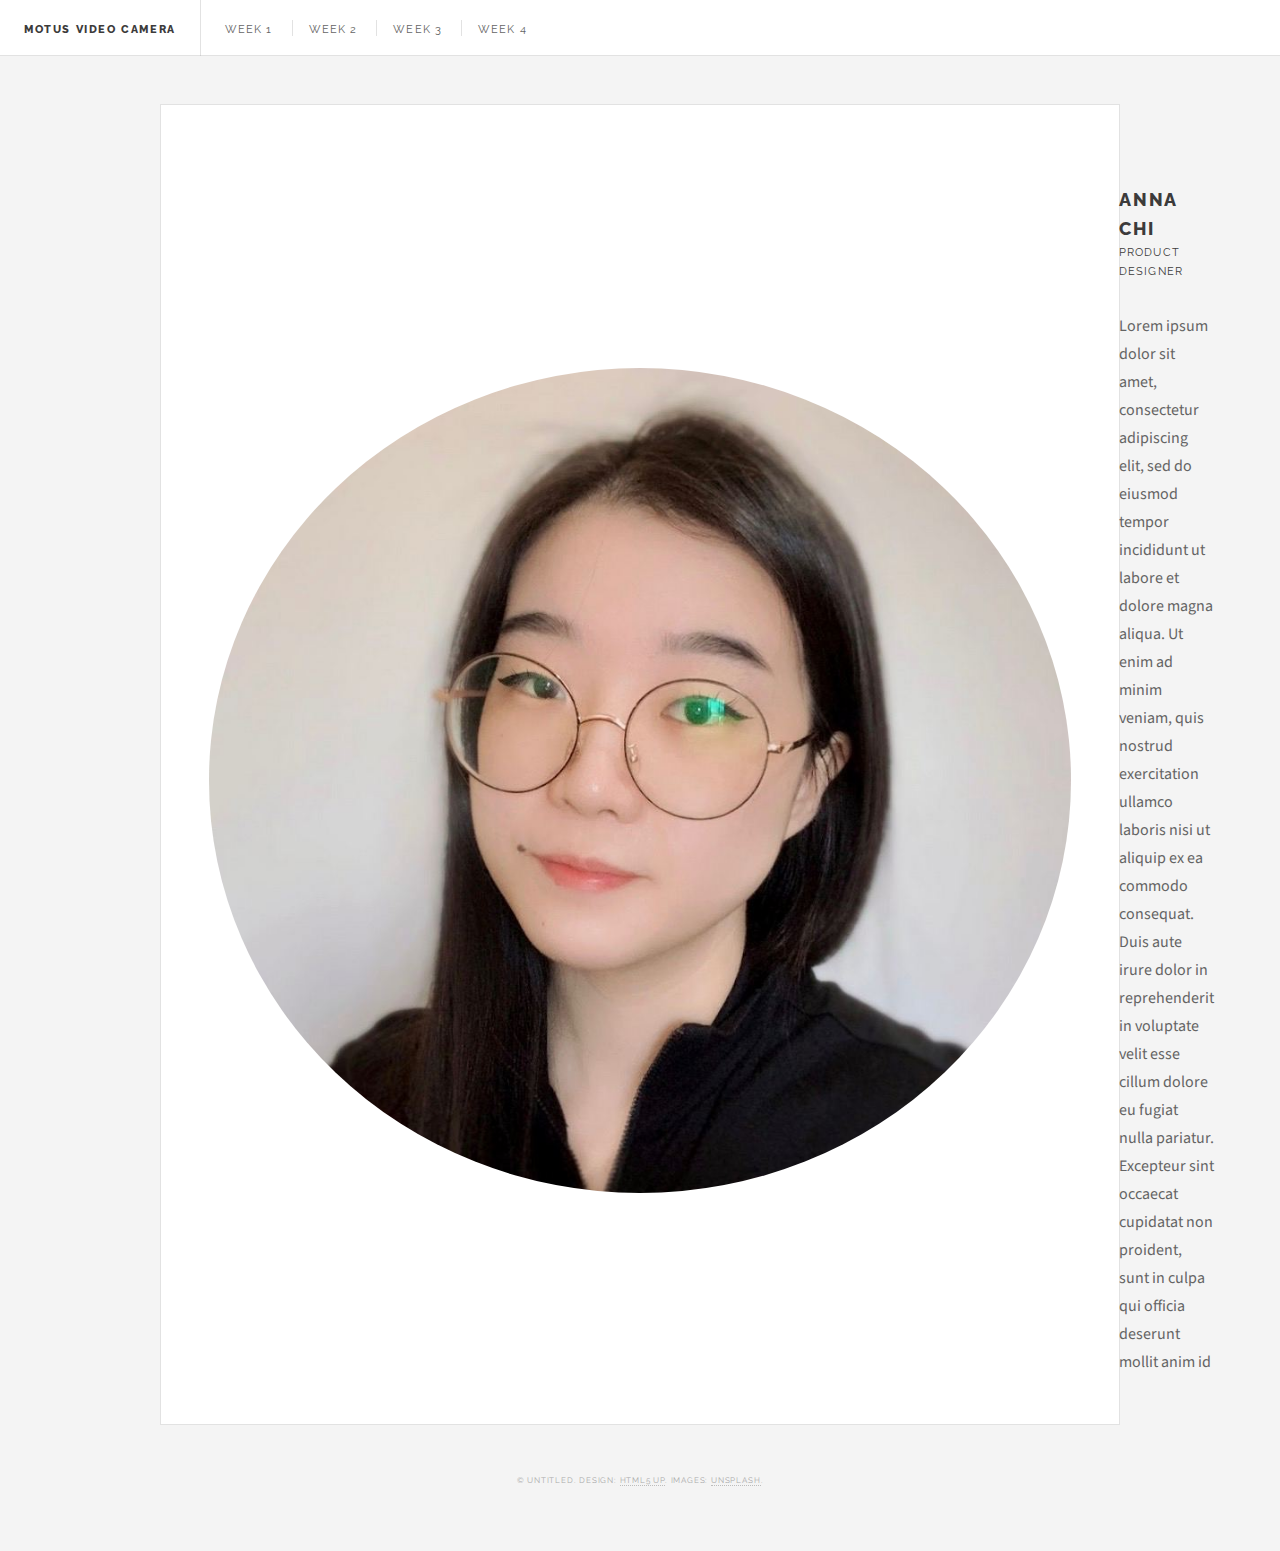
==== anna.html @ 66957556 "add names" ====
<!DOCTYPE HTML>
<!--
	Future Imperfect by HTML5 UP
	html5up.net | @ajlkn
	Free for personal and commercial use under the CCA 3.0 license (html5up.net/license)
-->
<html>

<head>
	<title>Motus - Anna Chi</title>
	<meta charset="utf-8" />
	<meta name="viewport" content="width=device-width, initial-scale=1, user-scalable=no" />
	<link rel="stylesheet" href="assets/css/main.css" />
</head>

<body class="single is-preload">

	<!-- Wrapper -->
	<div id="wrapper">

		<!-- Header -->
		<header id="header">
			<h1><a href="index.html">Motus Video Camera</a></h1>
			<nav class="links">
				<ul>
					<li><a href="week-1.html">Week 1</a></li>
					<li><a href="#">Week 2</a></li>
					<li><a href="#">Week 3</a></li>
					<li><a href="#">Week 4</a></li>
				</ul>
			</nav>
		
		</header>

		<!-- Menu -->
		<section id="menu">

			<!-- Search -->
			<section>
				<form class="search" method="get" action="#">
					<input type="text" name="query" placeholder="Search" />
				</form>
			</section>

			<!-- Links -->
			<section>
				<ul class="links">
					<li>
						<a href="#">
							<h3>Lorem ipsum</h3>
							<p>Feugiat tempus veroeros dolor</p>
						</a>
					</li>
					<li>
						<a href="#">
							<h3>Dolor sit amet</h3>
							<p>Sed vitae justo condimentum</p>
						</a>
					</li>
					<li>
						<a href="#">
							<h3>Feugiat veroeros</h3>
							<p>Phasellus sed ultricies mi congue</p>
						</a>
					</li>
					<li>
						<a href="#">
							<h3>Etiam sed consequat</h3>
							<p>Porta lectus amet ultricies</p>
						</a>
					</li>
				</ul>
			</section>

			<!-- Actions -->
			<section>
				<ul class="actions stacked">
					<li><a href="#" class="button large fit">Log In</a></li>
				</ul>
			</section>

		</section>

		<!-- Main -->
		<div id="main">

			<!-- Post -->
			<article class="member-profile">
				<img src="images/Team/Anna.jpeg">

				<div class="member-desc">
					<p class="member-header">
						<h2 class="member-name">Anna Chi</h2>
						<p class="role">Product Designer</p>
					</p>
					<p class="member-body">
						Lorem ipsum dolor sit amet, consectetur adipiscing elit, sed do eiusmod tempor incididunt ut
						labore et dolore magna aliqua. Ut enim ad minim veniam, quis nostrud exercitation ullamco
						laboris nisi ut aliquip ex ea commodo consequat. Duis aute irure dolor in reprehenderit in
						voluptate velit esse cillum dolore eu fugiat nulla pariatur. Excepteur sint occaecat cupidatat
						non proident, sunt in culpa qui officia deserunt mollit anim id
					</p>

				</div>

			</article>

		</div>

		<!-- Footer -->
		<section id="footer" class="footer-profile">
		
			<p class="copyright">&copy; Untitled. Design: <a href="http://html5up.net">HTML5 UP</a>. Images: <a
					href="http://unsplash.com">Unsplash</a>.</p>
		</section>

	</div>

	<!-- Scripts -->
	<script src="assets/js/jquery.min.js"></script>
	<script src="assets/js/browser.min.js"></script>
	<script src="assets/js/breakpoints.min.js"></script>
	<script src="assets/js/util.js"></script>
	<script src="assets/js/main.js"></script>

</body>

</html>
---- assets/css/main.css ----
@import url(fontawesome-all.min.css);
@import url("https://fonts.googleapis.com/css?family=Source+Sans+Pro:400,700|Raleway:400,800,900");

/*
	Future Imperfect by HTML5 UP
	html5up.net | @ajlkn
	Free for personal and commercial use under the CCA 3.0 license (html5up.net/license)
*/

html, body, div, span, applet, object,
iframe, h1, h2, h3, h4, h5, h6, p, blockquote,
pre, a, abbr, acronym, address, big, cite,
code, del, dfn, em, img, ins, kbd, q, s, samp,
small, strike, strong, sub, sup, tt, var, b,
u, i, center, dl, dt, dd, ol, ul, li, fieldset,
form, label, legend, table, caption, tbody,
tfoot, thead, tr, th, td, article, aside,
canvas, details, embed, figure, figcaption,
footer, header, hgroup, menu, nav, output, ruby,
section, summary, time, mark, audio, video {
	margin: 0;
	padding: 0;
	border: 0;
	font-size: 100%;
	font: inherit;
	vertical-align: baseline;}

article, aside, details, figcaption, figure,
footer, header, hgroup, menu, nav, section {
	display: block;}

body {
	line-height: 1;
}

ol, ul {
	list-style: none;
}

blockquote, q {
	quotes: none;
}

	blockquote:before, blockquote:after, q:before, q:after {
		content: '';
		content: none;
	}

table {
	border-collapse: collapse;
	border-spacing: 0;
}

body {
	-webkit-text-size-adjust: none;
}

mark {
	background-color: transparent;
	color: inherit;
}

input::-moz-focus-inner {
	border: 0;
	padding: 0;
}

input, select, textarea {
	-moz-appearance: none;
	-webkit-appearance: none;
	-ms-appearance: none;
	appearance: none;
}

/* Basic */

	@-ms-viewport {
		width: device-width;
	}

	body {
		-ms-overflow-style: scrollbar;
	}

	@media screen and (max-width: 480px) {

		html, body {
			min-width: 320px;
		}

	}

	html {
		box-sizing: border-box;
	}

	*, *:before, *:after {
		box-sizing: inherit;
	}

	body {
		background: #f4f4f4;
	}

		body.is-preload *, body.is-preload *:before, body.is-preload *:after {
			-moz-animation: none !important;
			-webkit-animation: none !important;
			-ms-animation: none !important;
			animation: none !important;
			-moz-transition: none !important;
			-webkit-transition: none !important;
			-ms-transition: none !important;
			transition: none !important;
		}

/* Type */

	body, input, select, textarea {
		color: #646464;
		font-family: "Source Sans Pro", Helvetica, sans-serif;
		font-size: 14pt;
		font-weight: 400;
		line-height: 1.75;
	}

		@media screen and (max-width: 1680px) {

			body, input, select, textarea {
				font-size: 12pt;
			}

		}

		@media screen and (max-width: 1280px) {

			body, input, select, textarea {
				font-size: 12pt;
			}

		}

		@media screen and (max-width: 980px) {

			body, input, select, textarea {
				font-size: 12pt;
			}

		}

		@media screen and (max-width: 736px) {

			body, input, select, textarea {
				font-size: 12pt;
			}

		}

		@media screen and (max-width: 480px) {

			body, input, select, textarea {
				font-size: 12pt;
			}

		}

	a {
		-moz-transition: color 0.2s ease, border-bottom-color 0.2s ease;
		-webkit-transition: color 0.2s ease, border-bottom-color 0.2s ease;
		-ms-transition: color 0.2s ease, border-bottom-color 0.2s ease;
		transition: color 0.2s ease, border-bottom-color 0.2s ease;
		border-bottom: dotted 1px rgba(160, 160, 160, 0.65);
		color: inherit;
		text-decoration: none;
	}

		a:before {
			-moz-transition: color 0.2s ease;
			-webkit-transition: color 0.2s ease;
			-ms-transition: color 0.2s ease;
			transition: color 0.2s ease;
		}

		a:hover {
			border-bottom-color: transparent;
			color: #2ebaae !important;
		}

			a:hover:before {
				color: #2ebaae !important;
			}

	strong, b {
		color: #3c3b3b;
		font-weight: 700;
	}

	em, i {
		font-style: italic;
	}

	p {
		margin: 0 0 2em 0;
	}

	h1, h2, h3, h4, h5, h6 {
		color: #3c3b3b;
		font-family: "Raleway", Helvetica, sans-serif;
		font-weight: 800;
		letter-spacing: 0.1em;
		line-height: 1.65;
		margin: 0 0 1em 0;
		text-transform: uppercase;
	}

		h1 a, h2 a, h3 a, h4 a, h5 a, h6 a {
			color: inherit;
			border-bottom: 0;
		}

	h2 {
		font-size: 1.1em;
	}

	h3 {
		font-size: 0.9em;
	}

	h4 {
		font-size: 0.7em;
	}

	h5 {
		font-size: 0.7em;
	}

	h6 {
		font-size: 0.7em;
	}

	sub {
		font-size: 0.8em;
		position: relative;
		top: 0.5em;
	}

	sup {
		font-size: 0.8em;
		position: relative;
		top: -0.5em;
	}

	blockquote {
		border-left: solid 4px rgba(160, 160, 160, 0.3);
		font-style: italic;
		margin: 0 0 2em 0;
		padding: 0.5em 0 0.5em 2em;
	}

	code {
		background: rgba(160, 160, 160, 0.075);
		border: solid 1px rgba(160, 160, 160, 0.3);
		font-family: "Courier New", monospace;
		font-size: 0.9em;
		margin: 0 0.25em;
		padding: 0.25em 0.65em;
	}

	pre {
		-webkit-overflow-scrolling: touch;
		font-family: "Courier New", monospace;
		font-size: 0.9em;
		margin: 0 0 2em 0;
	}

		pre code {
			display: block;
			line-height: 1.75em;
			padding: 1em 1.5em;
			overflow-x: auto;
		}

	hr {
		border: 0;
		border-bottom: solid 1px rgba(160, 160, 160, 0.3);
		margin: 2em 0;
	}

		hr.major {
			margin: 3em 0;
		}

	.align-left {
		text-align: left;
	}

	.align-center {
		text-align: center;
	}

	.align-right {
		text-align: right;
	}

/* Row */

	.row {
		display: flex;
		flex-wrap: wrap;
		box-sizing: border-box;
		align-items: stretch;
	}

		.row > * {
			box-sizing: border-box;
		}

		.row.gtr-uniform > * > :last-child {
			margin-bottom: 0;
		}

		.row.aln-left {
			justify-content: flex-start;
		}

		.row.aln-center {
			justify-content: center;
		}

		.row.aln-right {
			justify-content: flex-end;
		}

		.row.aln-top {
			align-items: flex-start;
		}

		.row.aln-middle {
			align-items: center;
		}

		.row.aln-bottom {
			align-items: flex-end;
		}

		.row > .imp {
			order: -1;
		}

		.row > .col-1 {
			width: 8.33333%;
		}

		.row > .off-1 {
			margin-left: 8.33333%;
		}

		.row > .col-2 {
			width: 16.66667%;
		}

		.row > .off-2 {
			margin-left: 16.66667%;
		}

		.row > .col-3 {
			width: 25%;
		}

		.row > .off-3 {
			margin-left: 25%;
		}

		.row > .col-4 {
			width: 33.33333%;
		}

		.row > .off-4 {
			margin-left: 33.33333%;
		}

		.row > .col-5 {
			width: 41.66667%;
		}

		.row > .off-5 {
			margin-left: 41.66667%;
		}

		.row > .col-6 {
			width: 50%;
		}

		.row > .off-6 {
			margin-left: 50%;
		}

		.row > .col-7 {
			width: 58.33333%;
		}

		.row > .off-7 {
			margin-left: 58.33333%;
		}

		.row > .col-8 {
			width: 66.66667%;
		}

		.row > .off-8 {
			margin-left: 66.66667%;
		}

		.row > .col-9 {
			width: 75%;
		}

		.row > .off-9 {
			margin-left: 75%;
		}

		.row > .col-10 {
			width: 83.33333%;
		}

		.row > .off-10 {
			margin-left: 83.33333%;
		}

		.row > .col-11 {
			width: 91.66667%;
		}

		.row > .off-11 {
			margin-left: 91.66667%;
		}

		.row > .col-12 {
			width: 100%;
		}

		.row > .off-12 {
			margin-left: 100%;
		}

		.row.gtr-0 {
			margin-top: 0;
			margin-left: 0em;
		}

			.row.gtr-0 > * {
				padding: 0 0 0 0em;
			}

			.row.gtr-0.gtr-uniform {
				margin-top: 0em;
			}

				.row.gtr-0.gtr-uniform > * {
					padding-top: 0em;
				}

		.row.gtr-25 {
			margin-top: 0;
			margin-left: -0.25em;
		}

			.row.gtr-25 > * {
				padding: 0 0 0 0.25em;
			}

			.row.gtr-25.gtr-uniform {
				margin-top: -0.25em;
			}

				.row.gtr-25.gtr-uniform > * {
					padding-top: 0.25em;
				}

		.row.gtr-50 {
			margin-top: 0;
			margin-left: -0.5em;
		}

			.row.gtr-50 > * {
				padding: 0 0 0 0.5em;
			}

			.row.gtr-50.gtr-uniform {
				margin-top: -0.5em;
			}

				.row.gtr-50.gtr-uniform > * {
					padding-top: 0.5em;
				}

		.row {
			margin-top: 0;
			margin-left: -1em;
		}

			.row > * {
				padding: 0 0 0 1em;
			}

			.row.gtr-uniform {
				margin-top: -1em;
			}

				.row.gtr-uniform > * {
					padding-top: 1em;
				}

		.row.gtr-150 {
			margin-top: 0;
			margin-left: -1.5em;
		}

			.row.gtr-150 > * {
				padding: 0 0 0 1.5em;
			}

			.row.gtr-150.gtr-uniform {
				margin-top: -1.5em;
			}

				.row.gtr-150.gtr-uniform > * {
					padding-top: 1.5em;
				}

		.row.gtr-200 {
			margin-top: 0;
			margin-left: -2em;
		}

			.row.gtr-200 > * {
				padding: 0 0 0 2em;
			}

			.row.gtr-200.gtr-uniform {
				margin-top: -2em;
			}

				.row.gtr-200.gtr-uniform > * {
					padding-top: 2em;
				}

		@media screen and (max-width: 1680px) {

			.row {
				display: flex;
				flex-wrap: wrap;
				box-sizing: border-box;
				align-items: stretch;
			}

				.row > * {
					box-sizing: border-box;
				}

				.row.gtr-uniform > * > :last-child {
					margin-bottom: 0;
				}

				.row.aln-left {
					justify-content: flex-start;
				}

				.row.aln-center {
					justify-content: center;
				}

				.row.aln-right {
					justify-content: flex-end;
				}

				.row.aln-top {
					align-items: flex-start;
				}

				.row.aln-middle {
					align-items: center;
				}

				.row.aln-bottom {
					align-items: flex-end;
				}

				.row > .imp-xlarge {
					order: -1;
				}

				.row > .col-1-xlarge {
					width: 8.33333%;
				}

				.row > .off-1-xlarge {
					margin-left: 8.33333%;
				}

				.row > .col-2-xlarge {
					width: 16.66667%;
				}

				.row > .off-2-xlarge {
					margin-left: 16.66667%;
				}

				.row > .col-3-xlarge {
					width: 25%;
				}

				.row > .off-3-xlarge {
					margin-left: 25%;
				}

				.row > .col-4-xlarge {
					width: 33.33333%;
				}

				.row > .off-4-xlarge {
					margin-left: 33.33333%;
				}

				.row > .col-5-xlarge {
					width: 41.66667%;
				}

				.row > .off-5-xlarge {
					margin-left: 41.66667%;
				}

				.row > .col-6-xlarge {
					width: 50%;
				}

				.row > .off-6-xlarge {
					margin-left: 50%;
				}

				.row > .col-7-xlarge {
					width: 58.33333%;
				}

				.row > .off-7-xlarge {
					margin-left: 58.33333%;
				}

				.row > .col-8-xlarge {
					width: 66.66667%;
				}

				.row > .off-8-xlarge {
					margin-left: 66.66667%;
				}

				.row > .col-9-xlarge {
					width: 75%;
				}

				.row > .off-9-xlarge {
					margin-left: 75%;
				}

				.row > .col-10-xlarge {
					width: 83.33333%;
				}

				.row > .off-10-xlarge {
					margin-left: 83.33333%;
				}

				.row > .col-11-xlarge {
					width: 91.66667%;
				}

				.row > .off-11-xlarge {
					margin-left: 91.66667%;
				}

				.row > .col-12-xlarge {
					width: 100%;
				}

				.row > .off-12-xlarge {
					margin-left: 100%;
				}

				.row.gtr-0 {
					margin-top: 0;
					margin-left: 0em;
				}

					.row.gtr-0 > * {
						padding: 0 0 0 0em;
					}

					.row.gtr-0.gtr-uniform {
						margin-top: 0em;
					}

						.row.gtr-0.gtr-uniform > * {
							padding-top: 0em;
						}

				.row.gtr-25 {
					margin-top: 0;
					margin-left: -0.25em;
				}

					.row.gtr-25 > * {
						padding: 0 0 0 0.25em;
					}

					.row.gtr-25.gtr-uniform {
						margin-top: -0.25em;
					}

						.row.gtr-25.gtr-uniform > * {
							padding-top: 0.25em;
						}

				.row.gtr-50 {
					margin-top: 0;
					margin-left: -0.5em;
				}

					.row.gtr-50 > * {
						padding: 0 0 0 0.5em;
					}

					.row.gtr-50.gtr-uniform {
						margin-top: -0.5em;
					}

						.row.gtr-50.gtr-uniform > * {
							padding-top: 0.5em;
						}

				.row {
					margin-top: 0;
					margin-left: -1em;
				}

					.row > * {
						padding: 0 0 0 1em;
					}

					.row.gtr-uniform {
						margin-top: -1em;
					}

						.row.gtr-uniform > * {
							padding-top: 1em;
						}

				.row.gtr-150 {
					margin-top: 0;
					margin-left: -1.5em;
				}

					.row.gtr-150 > * {
						padding: 0 0 0 1.5em;
					}

					.row.gtr-150.gtr-uniform {
						margin-top: -1.5em;
					}

						.row.gtr-150.gtr-uniform > * {
							padding-top: 1.5em;
						}

				.row.gtr-200 {
					margin-top: 0;
					margin-left: -2em;
				}

					.row.gtr-200 > * {
						padding: 0 0 0 2em;
					}

					.row.gtr-200.gtr-uniform {
						margin-top: -2em;
					}

						.row.gtr-200.gtr-uniform > * {
							padding-top: 2em;
						}

		}

		@media screen and (max-width: 1280px) {

			.row {
				display: flex;
				flex-wrap: wrap;
				box-sizing: border-box;
				align-items: stretch;
			}

				.row > * {
					box-sizing: border-box;
				}

				.row.gtr-uniform > * > :last-child {
					margin-bottom: 0;
				}

				.row.aln-left {
					justify-content: flex-start;
				}

				.row.aln-center {
					justify-content: center;
				}

				.row.aln-right {
					justify-content: flex-end;
				}

				.row.aln-top {
					align-items: flex-start;
				}

				.row.aln-middle {
					align-items: center;
				}

				.row.aln-bottom {
					align-items: flex-end;
				}

				.row > .imp-large {
					order: -1;
				}

				.row > .col-1-large {
					width: 8.33333%;
				}

				.row > .off-1-large {
					margin-left: 8.33333%;
				}

				.row > .col-2-large {
					width: 16.66667%;
				}

				.row > .off-2-large {
					margin-left: 16.66667%;
				}

				.row > .col-3-large {
					width: 25%;
				}

				.row > .off-3-large {
					margin-left: 25%;
				}

				.row > .col-4-large {
					width: 33.33333%;
				}

				.row > .off-4-large {
					margin-left: 33.33333%;
				}

				.row > .col-5-large {
					width: 41.66667%;
				}

				.row > .off-5-large {
					margin-left: 41.66667%;
				}

				.row > .col-6-large {
					width: 50%;
				}

				.row > .off-6-large {
					margin-left: 50%;
				}

				.row > .col-7-large {
					width: 58.33333%;
				}

				.row > .off-7-large {
					margin-left: 58.33333%;
				}

				.row > .col-8-large {
					width: 66.66667%;
				}

				.row > .off-8-large {
					margin-left: 66.66667%;
				}

				.row > .col-9-large {
					width: 75%;
				}

				.row > .off-9-large {
					margin-left: 75%;
				}

				.row > .col-10-large {
					width: 83.33333%;
				}

				.row > .off-10-large {
					margin-left: 83.33333%;
				}

				.row > .col-11-large {
					width: 91.66667%;
				}

				.row > .off-11-large {
					margin-left: 91.66667%;
				}

				.row > .col-12-large {
					width: 100%;
				}

				.row > .off-12-large {
					margin-left: 100%;
				}

				.row.gtr-0 {
					margin-top: 0;
					margin-left: 0em;
				}

					.row.gtr-0 > * {
						padding: 0 0 0 0em;
					}

					.row.gtr-0.gtr-uniform {
						margin-top: 0em;
					}

						.row.gtr-0.gtr-uniform > * {
							padding-top: 0em;
						}

				.row.gtr-25 {
					margin-top: 0;
					margin-left: -0.25em;
				}

					.row.gtr-25 > * {
						padding: 0 0 0 0.25em;
					}

					.row.gtr-25.gtr-uniform {
						margin-top: -0.25em;
					}

						.row.gtr-25.gtr-uniform > * {
							padding-top: 0.25em;
						}

				.row.gtr-50 {
					margin-top: 0;
					margin-left: -0.5em;
				}

					.row.gtr-50 > * {
						padding: 0 0 0 0.5em;
					}

					.row.gtr-50.gtr-uniform {
						margin-top: -0.5em;
					}

						.row.gtr-50.gtr-uniform > * {
							padding-top: 0.5em;
						}

				.row {
					margin-top: 0;
					margin-left: -1em;
				}

					.row > * {
						padding: 0 0 0 1em;
					}

					.row.gtr-uniform {
						margin-top: -1em;
					}

						.row.gtr-uniform > * {
							padding-top: 1em;
						}

				.row.gtr-150 {
					margin-top: 0;
					margin-left: -1.5em;
				}

					.row.gtr-150 > * {
						padding: 0 0 0 1.5em;
					}

					.row.gtr-150.gtr-uniform {
						margin-top: -1.5em;
					}

						.row.gtr-150.gtr-uniform > * {
							padding-top: 1.5em;
						}

				.row.gtr-200 {
					margin-top: 0;
					margin-left: -2em;
				}

					.row.gtr-200 > * {
						padding: 0 0 0 2em;
					}

					.row.gtr-200.gtr-uniform {
						margin-top: -2em;
					}

						.row.gtr-200.gtr-uniform > * {
							padding-top: 2em;
						}

		}

		@media screen and (max-width: 980px) {

			.row {
				display: flex;
				flex-wrap: wrap;
				box-sizing: border-box;
				align-items: stretch;
			}

				.row > * {
					box-sizing: border-box;
				}

				.row.gtr-uniform > * > :last-child {
					margin-bottom: 0;
				}

				.row.aln-left {
					justify-content: flex-start;
				}

				.row.aln-center {
					justify-content: center;
				}

				.row.aln-right {
					justify-content: flex-end;
				}

				.row.aln-top {
					align-items: flex-start;
				}

				.row.aln-middle {
					align-items: center;
				}

				.row.aln-bottom {
					align-items: flex-end;
				}

				.row > .imp-medium {
					order: -1;
				}

				.row > .col-1-medium {
					width: 8.33333%;
				}

				.row > .off-1-medium {
					margin-left: 8.33333%;
				}

				.row > .col-2-medium {
					width: 16.66667%;
				}

				.row > .off-2-medium {
					margin-left: 16.66667%;
				}

				.row > .col-3-medium {
					width: 25%;
				}

				.row > .off-3-medium {
					margin-left: 25%;
				}

				.row > .col-4-medium {
					width: 33.33333%;
				}

				.row > .off-4-medium {
					margin-left: 33.33333%;
				}

				.row > .col-5-medium {
					width: 41.66667%;
				}

				.row > .off-5-medium {
					margin-left: 41.66667%;
				}

				.row > .col-6-medium {
					width: 50%;
				}

				.row > .off-6-medium {
					margin-left: 50%;
				}

				.row > .col-7-medium {
					width: 58.33333%;
				}

				.row > .off-7-medium {
					margin-left: 58.33333%;
				}

				.row > .col-8-medium {
					width: 66.66667%;
				}

				.row > .off-8-medium {
					margin-left: 66.66667%;
				}

				.row > .col-9-medium {
					width: 75%;
				}

				.row > .off-9-medium {
					margin-left: 75%;
				}

				.row > .col-10-medium {
					width: 83.33333%;
				}

				.row > .off-10-medium {
					margin-left: 83.33333%;
				}

				.row > .col-11-medium {
					width: 91.66667%;
				}

				.row > .off-11-medium {
					margin-left: 91.66667%;
				}

				.row > .col-12-medium {
					width: 100%;
				}

				.row > .off-12-medium {
					margin-left: 100%;
				}

				.row.gtr-0 {
					margin-top: 0;
					margin-left: 0em;
				}

					.row.gtr-0 > * {
						padding: 0 0 0 0em;
					}

					.row.gtr-0.gtr-uniform {
						margin-top: 0em;
					}

						.row.gtr-0.gtr-uniform > * {
							padding-top: 0em;
						}

				.row.gtr-25 {
					margin-top: 0;
					margin-left: -0.25em;
				}

					.row.gtr-25 > * {
						padding: 0 0 0 0.25em;
					}

					.row.gtr-25.gtr-uniform {
						margin-top: -0.25em;
					}

						.row.gtr-25.gtr-uniform > * {
							padding-top: 0.25em;
						}

				.row.gtr-50 {
					margin-top: 0;
					margin-left: -0.5em;
				}

					.row.gtr-50 > * {
						padding: 0 0 0 0.5em;
					}

					.row.gtr-50.gtr-uniform {
						margin-top: -0.5em;
					}

						.row.gtr-50.gtr-uniform > * {
							padding-top: 0.5em;
						}

				.row {
					margin-top: 0;
					margin-left: -1em;
				}

					.row > * {
						padding: 0 0 0 1em;
					}

					.row.gtr-uniform {
						margin-top: -1em;
					}

						.row.gtr-uniform > * {
							padding-top: 1em;
						}

				.row.gtr-150 {
					margin-top: 0;
					margin-left: -1.5em;
				}

					.row.gtr-150 > * {
						padding: 0 0 0 1.5em;
					}

					.row.gtr-150.gtr-uniform {
						margin-top: -1.5em;
					}

						.row.gtr-150.gtr-uniform > * {
							padding-top: 1.5em;
						}

				.row.gtr-200 {
					margin-top: 0;
					margin-left: -2em;
				}

					.row.gtr-200 > * {
						padding: 0 0 0 2em;
					}

					.row.gtr-200.gtr-uniform {
						margin-top: -2em;
					}

						.row.gtr-200.gtr-uniform > * {
							padding-top: 2em;
						}

		}

		@media screen and (max-width: 736px) {

			.row {
				display: flex;
				flex-wrap: wrap;
				box-sizing: border-box;
				align-items: stretch;
			}

				.row > * {
					box-sizing: border-box;
				}

				.row.gtr-uniform > * > :last-child {
					margin-bottom: 0;
				}

				.row.aln-left {
					justify-content: flex-start;
				}

				.row.aln-center {
					justify-content: center;
				}

				.row.aln-right {
					justify-content: flex-end;
				}

				.row.aln-top {
					align-items: flex-start;
				}

				.row.aln-middle {
					align-items: center;
				}

				.row.aln-bottom {
					align-items: flex-end;
				}

				.row > .imp-small {
					order: -1;
				}

				.row > .col-1-small {
					width: 8.33333%;
				}

				.row > .off-1-small {
					margin-left: 8.33333%;
				}

				.row > .col-2-small {
					width: 16.66667%;
				}

				.row > .off-2-small {
					margin-left: 16.66667%;
				}

				.row > .col-3-small {
					width: 25%;
				}

				.row > .off-3-small {
					margin-left: 25%;
				}

				.row > .col-4-small {
					width: 33.33333%;
				}

				.row > .off-4-small {
					margin-left: 33.33333%;
				}

				.row > .col-5-small {
					width: 41.66667%;
				}

				.row > .off-5-small {
					margin-left: 41.66667%;
				}

				.row > .col-6-small {
					width: 50%;
				}

				.row > .off-6-small {
					margin-left: 50%;
				}

				.row > .col-7-small {
					width: 58.33333%;
				}

				.row > .off-7-small {
					margin-left: 58.33333%;
				}

				.row > .col-8-small {
					width: 66.66667%;
				}

				.row > .off-8-small {
					margin-left: 66.66667%;
				}

				.row > .col-9-small {
					width: 75%;
				}

				.row > .off-9-small {
					margin-left: 75%;
				}

				.row > .col-10-small {
					width: 83.33333%;
				}

				.row > .off-10-small {
					margin-left: 83.33333%;
				}

				.row > .col-11-small {
					width: 91.66667%;
				}

				.row > .off-11-small {
					margin-left: 91.66667%;
				}

				.row > .col-12-small {
					width: 100%;
				}

				.row > .off-12-small {
					margin-left: 100%;
				}

				.row.gtr-0 {
					margin-top: 0;
					margin-left: 0em;
				}

					.row.gtr-0 > * {
						padding: 0 0 0 0em;
					}

					.row.gtr-0.gtr-uniform {
						margin-top: 0em;
					}

						.row.gtr-0.gtr-uniform > * {
							padding-top: 0em;
						}

				.row.gtr-25 {
					margin-top: 0;
					margin-left: -0.25em;
				}

					.row.gtr-25 > * {
						padding: 0 0 0 0.25em;
					}

					.row.gtr-25.gtr-uniform {
						margin-top: -0.25em;
					}

						.row.gtr-25.gtr-uniform > * {
							padding-top: 0.25em;
						}

				.row.gtr-50 {
					margin-top: 0;
					margin-left: -0.5em;
				}

					.row.gtr-50 > * {
						padding: 0 0 0 0.5em;
					}

					.row.gtr-50.gtr-uniform {
						margin-top: -0.5em;
					}

						.row.gtr-50.gtr-uniform > * {
							padding-top: 0.5em;
						}

				.row {
					margin-top: 0;
					margin-left: -1em;
				}

					.row > * {
						padding: 0 0 0 1em;
					}

					.row.gtr-uniform {
						margin-top: -1em;
					}

						.row.gtr-uniform > * {
							padding-top: 1em;
						}

				.row.gtr-150 {
					margin-top: 0;
					margin-left: -1.5em;
				}

					.row.gtr-150 > * {
						padding: 0 0 0 1.5em;
					}

					.row.gtr-150.gtr-uniform {
						margin-top: -1.5em;
					}

						.row.gtr-150.gtr-uniform > * {
							padding-top: 1.5em;
						}

				.row.gtr-200 {
					margin-top: 0;
					margin-left: -2em;
				}

					.row.gtr-200 > * {
						padding: 0 0 0 2em;
					}

					.row.gtr-200.gtr-uniform {
						margin-top: -2em;
					}

						.row.gtr-200.gtr-uniform > * {
							padding-top: 2em;
						}

		}

		@media screen and (max-width: 480px) {

			.row {
				display: flex;
				flex-wrap: wrap;
				box-sizing: border-box;
				align-items: stretch;
			}

				.row > * {
					box-sizing: border-box;
				}

				.row.gtr-uniform > * > :last-child {
					margin-bottom: 0;
				}

				.row.aln-left {
					justify-content: flex-start;
				}

				.row.aln-center {
					justify-content: center;
				}

				.row.aln-right {
					justify-content: flex-end;
				}

				.row.aln-top {
					align-items: flex-start;
				}

				.row.aln-middle {
					align-items: center;
				}

				.row.aln-bottom {
					align-items: flex-end;
				}

				.row > .imp-xsmall {
					order: -1;
				}

				.row > .col-1-xsmall {
					width: 8.33333%;
				}

				.row > .off-1-xsmall {
					margin-left: 8.33333%;
				}

				.row > .col-2-xsmall {
					width: 16.66667%;
				}

				.row > .off-2-xsmall {
					margin-left: 16.66667%;
				}

				.row > .col-3-xsmall {
					width: 25%;
				}

				.row > .off-3-xsmall {
					margin-left: 25%;
				}

				.row > .col-4-xsmall {
					width: 33.33333%;
				}

				.row > .off-4-xsmall {
					margin-left: 33.33333%;
				}

				.row > .col-5-xsmall {
					width: 41.66667%;
				}

				.row > .off-5-xsmall {
					margin-left: 41.66667%;
				}

				.row > .col-6-xsmall {
					width: 50%;
				}

				.row > .off-6-xsmall {
					margin-left: 50%;
				}

				.row > .col-7-xsmall {
					width: 58.33333%;
				}

				.row > .off-7-xsmall {
					margin-left: 58.33333%;
				}

				.row > .col-8-xsmall {
					width: 66.66667%;
				}

				.row > .off-8-xsmall {
					margin-left: 66.66667%;
				}

				.row > .col-9-xsmall {
					width: 75%;
				}

				.row > .off-9-xsmall {
					margin-left: 75%;
				}

				.row > .col-10-xsmall {
					width: 83.33333%;
				}

				.row > .off-10-xsmall {
					margin-left: 83.33333%;
				}

				.row > .col-11-xsmall {
					width: 91.66667%;
				}

				.row > .off-11-xsmall {
					margin-left: 91.66667%;
				}

				.row > .col-12-xsmall {
					width: 100%;
				}

				.row > .off-12-xsmall {
					margin-left: 100%;
				}

				.row.gtr-0 {
					margin-top: 0;
					margin-left: 0em;
				}

					.row.gtr-0 > * {
						padding: 0 0 0 0em;
					}

					.row.gtr-0.gtr-uniform {
						margin-top: 0em;
					}

						.row.gtr-0.gtr-uniform > * {
							padding-top: 0em;
						}

				.row.gtr-25 {
					margin-top: 0;
					margin-left: -0.25em;
				}

					.row.gtr-25 > * {
						padding: 0 0 0 0.25em;
					}

					.row.gtr-25.gtr-uniform {
						margin-top: -0.25em;
					}

						.row.gtr-25.gtr-uniform > * {
							padding-top: 0.25em;
						}

				.row.gtr-50 {
					margin-top: 0;
					margin-left: -0.5em;
				}

					.row.gtr-50 > * {
						padding: 0 0 0 0.5em;
					}

					.row.gtr-50.gtr-uniform {
						margin-top: -0.5em;
					}

						.row.gtr-50.gtr-uniform > * {
							padding-top: 0.5em;
						}

				.row {
					margin-top: 0;
					margin-left: -1em;
				}

					.row > * {
						padding: 0 0 0 1em;
					}

					.row.gtr-uniform {
						margin-top: -1em;
					}

						.row.gtr-uniform > * {
							padding-top: 1em;
						}

				.row.gtr-150 {
					margin-top: 0;
					margin-left: -1.5em;
				}

					.row.gtr-150 > * {
						padding: 0 0 0 1.5em;
					}

					.row.gtr-150.gtr-uniform {
						margin-top: -1.5em;
					}

						.row.gtr-150.gtr-uniform > * {
							padding-top: 1.5em;
						}

				.row.gtr-200 {
					margin-top: 0;
					margin-left: -2em;
				}

					.row.gtr-200 > * {
						padding: 0 0 0 2em;
					}

					.row.gtr-200.gtr-uniform {
						margin-top: -2em;
					}

						.row.gtr-200.gtr-uniform > * {
							padding-top: 2em;
						}

		}

/* Author */

	.author {
		display: -moz-flex;
		display: -webkit-flex;
		display: -ms-flex;
		display: flex;
		-moz-flex-direction: row;
		-webkit-flex-direction: row;
		-ms-flex-direction: row;
		flex-direction: row;
		-moz-align-items: center;
		-webkit-align-items: center;
		-ms-align-items: center;
		align-items: center;
		-moz-justify-content: -moz-flex-end;
		-webkit-justify-content: -webkit-flex-end;
		-ms-justify-content: -ms-flex-end;
		justify-content: flex-end;
		border-bottom: 0;
		font-family: "Raleway", Helvetica, sans-serif;
		font-size: 0.6em;
		font-weight: 400;
		letter-spacing: 0.1em;
		text-transform: uppercase;
		white-space: nowrap;
	}

		.author .name {
			-moz-transition: border-bottom-color 0.2s ease;
			-webkit-transition: border-bottom-color 0.2s ease;
			-ms-transition: border-bottom-color 0.2s ease;
			transition: border-bottom-color 0.2s ease;
			border-bottom: dotted 1px rgba(160, 160, 160, 0.65);
			display: block;
			margin: 0 1.5em 0 0;
		}

		.author img {
			border-radius: 100%;
			display: block;
			width: 4em;
		}

		.author:hover .name {
			border-bottom-color: transparent;
		}

/* Blurb */

	.blurb h2 {
		font-size: 0.8em;
		margin: 0 0 1.5em 0;
	}

	.blurb h3 {
		font-size: 0.7em;
	}

	.blurb p {
		font-size: 0.9em;
	}

/* Box */

	.box {
		border: solid 1px rgba(160, 160, 160, 0.3);
		margin-bottom: 2em;
		padding: 1.5em;
	}

		.box > :last-child,
		.box > :last-child > :last-child,
		.box > :last-child > :last-child > :last-child {
			margin-bottom: 0;
		}

		.box.alt {
			border: 0;
			border-radius: 0;
			padding: 0;
		}

/* Button */

	input[type="submit"],
	input[type="reset"],
	input[type="button"],
	button,
	.button {
		-moz-appearance: none;
		-webkit-appearance: none;
		-ms-appearance: none;
		appearance: none;
		-moz-transition: background-color 0.2s ease, box-shadow 0.2s ease, color 0.2s ease;
		-webkit-transition: background-color 0.2s ease, box-shadow 0.2s ease, color 0.2s ease;
		-ms-transition: background-color 0.2s ease, box-shadow 0.2s ease, color 0.2s ease;
		transition: background-color 0.2s ease, box-shadow 0.2s ease, color 0.2s ease;
		background-color: transparent;
		border: 0;
		box-shadow: inset 0 0 0 1px rgba(160, 160, 160, 0.3);
		color: #3c3b3b !important;
		cursor: pointer;
		display: inline-block;
		font-family: "Raleway", Helvetica, sans-serif;
		font-size: 0.6em;
		font-weight: 800;
		height: 4.8125em;
		letter-spacing: 0.1em;
		line-height: 4.8125em;
		padding: 0 2.5em;
		text-align: center;
		text-decoration: none;
		text-transform: uppercase;
		white-space: nowrap;
	}

		input[type="submit"]:hover,
		input[type="reset"]:hover,
		input[type="button"]:hover,
		button:hover,
		.button:hover {
			box-shadow: inset 0 0 0 1px #2ebaae;
			color: #2ebaae !important;
		}

			input[type="submit"]:hover:active,
			input[type="reset"]:hover:active,
			input[type="button"]:hover:active,
			button:hover:active,
			.button:hover:active {
				background-color: rgba(46, 186, 174, 0.05);
			}

		input[type="submit"]:before, input[type="submit"]:after,
		input[type="reset"]:before,
		input[type="reset"]:after,
		input[type="button"]:before,
		input[type="button"]:after,
		button:before,
		button:after,
		.button:before,
		.button:after {
			color: #aaaaaa;
			position: relative;
		}

		input[type="submit"]:before,
		input[type="reset"]:before,
		input[type="button"]:before,
		button:before,
		.button:before {
			left: -1em;
			padding: 0 0 0 0.75em;
		}

		input[type="submit"]:after,
		input[type="reset"]:after,
		input[type="button"]:after,
		button:after,
		.button:after {
			left: 1em;
			padding: 0 0.75em 0 0;
		}

		input[type="submit"].fit,
		input[type="reset"].fit,
		input[type="button"].fit,
		button.fit,
		.button.fit {
			width: 100%;
		}

		input[type="submit"].large,
		input[type="reset"].large,
		input[type="button"].large,
		button.large,
		.button.large {
			font-size: 0.7em;
			padding: 0 3em;
		}

		input[type="submit"].small,
		input[type="reset"].small,
		input[type="button"].small,
		button.small,
		.button.small {
			font-size: 0.5em;
		}

		input[type="submit"].disabled, input[type="submit"]:disabled,
		input[type="reset"].disabled,
		input[type="reset"]:disabled,
		input[type="button"].disabled,
		input[type="button"]:disabled,
		button.disabled,
		button:disabled,
		.button.disabled,
		.button:disabled {
			pointer-events: none;
			color: rgba(160, 160, 160, 0.3) !important;
		}

			input[type="submit"].disabled:before, input[type="submit"]:disabled:before,
			input[type="reset"].disabled:before,
			input[type="reset"]:disabled:before,
			input[type="button"].disabled:before,
			input[type="button"]:disabled:before,
			button.disabled:before,
			button:disabled:before,
			.button.disabled:before,
			.button:disabled:before {
				color: rgba(160, 160, 160, 0.3) !important;
			}

/* Form */

	form {
		margin: 0 0 2em 0;
	}

		form.search {
			text-decoration: none;
			position: relative;
		}

			form.search:before {
				-moz-osx-font-smoothing: grayscale;
				-webkit-font-smoothing: antialiased;
				display: inline-block;
				font-style: normal;
				font-variant: normal;
				text-rendering: auto;
				line-height: 1;
				text-transform: none !important;
				font-family: 'Font Awesome 5 Free';
				font-weight: 900;
			}

			form.search:before {
				color: #aaaaaa;
				content: '\f002';
				display: block;
				height: 2.75em;
				left: 0;
				line-height: 2.75em;
				position: absolute;
				text-align: center;
				top: 0;
				width: 2.5em;
			}

			form.search > input:first-child {
				padding-left: 2.5em;
			}

	label {
		color: #3c3b3b;
		display: block;
		font-size: 0.9em;
		font-weight: 700;
		margin: 0 0 1em 0;
	}

	input[type="text"],
	input[type="password"],
	input[type="email"],
	input[type="tel"],
	select,
	textarea {
		-moz-appearance: none;
		-webkit-appearance: none;
		-ms-appearance: none;
		appearance: none;
		background: rgba(160, 160, 160, 0.075);
		border: none;
		border: solid 1px rgba(160, 160, 160, 0.3);
		border-radius: 0;
		color: inherit;
		display: block;
		outline: 0;
		padding: 0 1em;
		text-decoration: none;
		width: 100%;
	}

		input[type="text"]:invalid,
		input[type="password"]:invalid,
		input[type="email"]:invalid,
		input[type="tel"]:invalid,
		select:invalid,
		textarea:invalid {
			box-shadow: none;
		}

		input[type="text"]:focus,
		input[type="password"]:focus,
		input[type="email"]:focus,
		input[type="tel"]:focus,
		select:focus,
		textarea:focus {
			border-color: #2ebaae;
			box-shadow: inset 0 0 0 1px #2ebaae;
		}

	.select-wrapper {
		text-decoration: none;
		display: block;
		position: relative;
	}

		.select-wrapper:before {
			-moz-osx-font-smoothing: grayscale;
			-webkit-font-smoothing: antialiased;
			display: inline-block;
			font-style: normal;
			font-variant: normal;
			text-rendering: auto;
			line-height: 1;
			text-transform: none !important;
			font-family: 'Font Awesome 5 Free';
			font-weight: 900;
		}

		.select-wrapper:before {
			color: rgba(160, 160, 160, 0.3);
			content: '\f078';
			display: block;
			height: 2.75em;
			line-height: 2.75em;
			pointer-events: none;
			position: absolute;
			right: 0;
			text-align: center;
			top: 0;
			width: 2.75em;
		}

		.select-wrapper select::-ms-expand {
			display: none;
		}

	select {
		background-image: url("data:image/svg+xml;charset=utf8,%3Csvg xmlns='http://www.w3.org/2000/svg' width='40' height='40' preserveAspectRatio='none' viewBox='0 0 40 40'%3E%3Cpath d='M9.4,12.3l10.4,10.4l10.4-10.4c0.2-0.2,0.5-0.4,0.9-0.4c0.3,0,0.6,0.1,0.9,0.4l3.3,3.3c0.2,0.2,0.4,0.5,0.4,0.9 c0,0.4-0.1,0.6-0.4,0.9L20.7,31.9c-0.2,0.2-0.5,0.4-0.9,0.4c-0.3,0-0.6-0.1-0.9-0.4L4.3,17.3c-0.2-0.2-0.4-0.5-0.4-0.9 c0-0.4,0.1-0.6,0.4-0.9l3.3-3.3c0.2-0.2,0.5-0.4,0.9-0.4S9.1,12.1,9.4,12.3z' fill='rgba(160, 160, 160, 0.3)' /%3E%3C/svg%3E");
		background-size: 1.25rem;
		background-repeat: no-repeat;
		background-position: calc(100% - 1rem) center;
		height: 2.75em;
		padding-right: 2.75em;
		text-overflow: ellipsis;
	}

		select option {
			color: #3c3b3b;
			background: #ffffff;
		}

		select:focus::-ms-value {
			background-color: transparent;
		}

		select::-ms-expand {
			display: none;
		}

	input[type="text"],
	input[type="password"],
	input[type="email"],
	select {
		height: 2.75em;
	}

	textarea {
		padding: 0.75em 1em;
	}

	input[type="checkbox"],
	input[type="radio"] {
		-moz-appearance: none;
		-webkit-appearance: none;
		-ms-appearance: none;
		appearance: none;
		display: block;
		float: left;
		margin-right: -2em;
		opacity: 0;
		width: 1em;
		z-index: -1;
	}

		input[type="checkbox"] + label,
		input[type="radio"] + label {
			text-decoration: none;
			color: #646464;
			cursor: pointer;
			display: inline-block;
			font-size: 1em;
			font-weight: 400;
			padding-left: 2.4em;
			padding-right: 0.75em;
			position: relative;
		}

			input[type="checkbox"] + label:before,
			input[type="radio"] + label:before {
				-moz-osx-font-smoothing: grayscale;
				-webkit-font-smoothing: antialiased;
				display: inline-block;
				font-style: normal;
				font-variant: normal;
				text-rendering: auto;
				line-height: 1;
				text-transform: none !important;
				font-family: 'Font Awesome 5 Free';
				font-weight: 900;
			}

			input[type="checkbox"] + label:before,
			input[type="radio"] + label:before {
				background: rgba(160, 160, 160, 0.075);
				border: solid 1px rgba(160, 160, 160, 0.3);
				content: '';
				display: inline-block;
				font-size: 0.8em;
				height: 2.0625em;
				left: 0;
				line-height: 2.0625em;
				position: absolute;
				text-align: center;
				top: 0;
				width: 2.0625em;
			}

		input[type="checkbox"]:checked + label:before,
		input[type="radio"]:checked + label:before {
			background: #3c3b3b;
			border-color: #3c3b3b;
			color: #ffffff;
			content: '\f00c';
		}

		input[type="checkbox"]:focus + label:before,
		input[type="radio"]:focus + label:before {
			border-color: #2ebaae;
			box-shadow: 0 0 0 1px #2ebaae;
		}

	input[type="radio"] + label:before {
		border-radius: 100%;
	}

	::-webkit-input-placeholder {
		color: #aaaaaa !important;
		opacity: 1.0;
	}

	:-moz-placeholder {
		color: #aaaaaa !important;
		opacity: 1.0;
	}

	::-moz-placeholder {
		color: #aaaaaa !important;
		opacity: 1.0;
	}

	:-ms-input-placeholder {
		color: #aaaaaa !important;
		opacity: 1.0;
	}

/* Icon */

	.icon {
		text-decoration: none;
		border-bottom: none;
		position: relative;
	}

		.icon:before {
			-moz-osx-font-smoothing: grayscale;
			-webkit-font-smoothing: antialiased;
			display: inline-block;
			font-style: normal;
			font-variant: normal;
			text-rendering: auto;
			line-height: 1;
			text-transform: none !important;
			font-family: 'Font Awesome 5 Free';
			font-weight: 400;
		}

		.icon > .label {
			display: none;
		}

		.icon:before {
			line-height: inherit;
		}

		.icon.solid:before {
			font-weight: 900;
		}

		.icon.brands:before {
			font-family: 'Font Awesome 5 Brands';
		}

		.icon.suffix:before {
			float: right;
		}

/* Image */

	.image {
		border: 0;
		position: relative;
	}

		.member {
			border-radius: 100%;
			width: 100px;
			height: 100px;
			object-fit: cover;
		}

		.in-blog {
			max-width: 500px;
			margin: 0 auto;
		}

		.image img {
			display: block;
		}

		.image.left, .image.right {
			max-width: 40%;
		}

			.image.left img, .image.right img {
				width: 100%;
			}

		.image.left {
			float: left;
			padding: 0 1.5em 1em 0;
			top: 0.25em;
		}

		.image.right {
			float: right;
			padding: 0 0 1em 1.5em;
			top: 0.25em;
		}

		.image.fit {
			display: block;
			margin: 0 0 2em 0;
			width: 100%;
		}

			.image.fit img {
				width: 100%;
			}

		.image.featured {
			display: block;
			margin: 0 0 3em 0;
			width: 100%;
		}

			.image.featured img {
				width: 100%;
			}

			@media screen and (max-width: 736px) {

				.image.featured {
					margin: 0 0 1.5em 0;
				}

			}

		.image.main {
			display: block;
			margin: 0 0 3em 0;
			width: 100%;
		}

			.image.main img {
				width: 100%;
			}

/* List */

	ol {
		list-style: decimal;
		margin: 0 0 2em 0;
		padding-left: 1.25em;
	}

		ol li {
			padding-left: 0.25em;
		}

	ul {
		list-style: disc;
		margin: 0 0 2em 0;
		padding-left: 1em;
	}

		ul li {
			padding-left: 0.5em;
		}

		ul.alt {
			list-style: none;
			padding-left: 0;
		}

			ul.alt li {
				border-top: solid 1px rgba(160, 160, 160, 0.3);
				padding: 0.5em 0;
			}

				ul.alt li:first-child {
					border-top: 0;
					padding-top: 0;
				}

	dl {
		margin: 0 0 2em 0;
	}

		dl dt {
			display: block;
			font-weight: 700;
			margin: 0 0 1em 0;
		}

		dl dd {
			margin-left: 2em;
		}

/* Actions */

	ul.actions {
		display: -moz-flex;
		display: -webkit-flex;
		display: -ms-flex;
		display: flex;
		cursor: default;
		list-style: none;
		margin-left: -1em;
		padding-left: 0;
	}

		ul.actions li {
			padding: 0 0 0 1em;
			vertical-align: middle;
		}

		ul.actions.special {
			-moz-justify-content: center;
			-webkit-justify-content: center;
			-ms-justify-content: center;
			justify-content: center;
			width: 100%;
			margin-left: 0;
		}

			ul.actions.special li:first-child {
				padding-left: 0;
			}

		ul.actions.stacked {
			-moz-flex-direction: column;
			-webkit-flex-direction: column;
			-ms-flex-direction: column;
			flex-direction: column;
			margin-left: 0;
		}

			ul.actions.stacked li {
				padding: 1.3em 0 0 0;
			}

				ul.actions.stacked li:first-child {
					padding-top: 0;
				}

		ul.actions.fit {
			width: calc(100% + 1em);
		}

			ul.actions.fit li {
				-moz-flex-grow: 1;
				-webkit-flex-grow: 1;
				-ms-flex-grow: 1;
				flex-grow: 1;
				-moz-flex-shrink: 1;
				-webkit-flex-shrink: 1;
				-ms-flex-shrink: 1;
				flex-shrink: 1;
				width: 100%;
			}

				ul.actions.fit li > * {
					width: 100%;
				}

			ul.actions.fit.stacked {
				width: 100%;
			}

		@media screen and (max-width: 480px) {

			ul.actions:not(.fixed) {
				-moz-flex-direction: column;
				-webkit-flex-direction: column;
				-ms-flex-direction: column;
				flex-direction: column;
				margin-left: 0;
				width: 100% !important;
			}

				ul.actions:not(.fixed) li {
					-moz-flex-grow: 1;
					-webkit-flex-grow: 1;
					-ms-flex-grow: 1;
					flex-grow: 1;
					-moz-flex-shrink: 1;
					-webkit-flex-shrink: 1;
					-ms-flex-shrink: 1;
					flex-shrink: 1;
					padding: 1em 0 0 0;
					text-align: center;
					width: 100%;
				}

					ul.actions:not(.fixed) li > * {
						width: 100%;
					}

					ul.actions:not(.fixed) li:first-child {
						padding-top: 0;
					}

					ul.actions:not(.fixed) li input[type="submit"],
					ul.actions:not(.fixed) li input[type="reset"],
					ul.actions:not(.fixed) li input[type="button"],
					ul.actions:not(.fixed) li button,
					ul.actions:not(.fixed) li .button {
						width: 100%;
					}

						ul.actions:not(.fixed) li input[type="submit"].icon:before,
						ul.actions:not(.fixed) li input[type="reset"].icon:before,
						ul.actions:not(.fixed) li input[type="button"].icon:before,
						ul.actions:not(.fixed) li button.icon:before,
						ul.actions:not(.fixed) li .button.icon:before {
							margin-left: -0.5em;
						}

		}

/* Icons */

	ul.icons {
		cursor: default;
		list-style: none;
		padding-left: 0;
	}

		ul.icons li {
			display: inline-block;
			padding: 0 1em 0 0;
		}

			ul.icons li:last-child {
				padding-right: 0;
			}

			ul.icons li > * {
				border: 0;
			}

				ul.icons li > * .label {
					display: none;
				}

/* Posts */

	ul.posts {
		list-style: none;
		padding: 0;
	}

		ul.posts li {
			border-top: dotted 1px rgba(160, 160, 160, 0.3);
			margin: 1.5em 0 0 0;
			padding: 1.5em 0 0 0;
		}

		.first-member {
			border-top: 0 !important;
		}

		ul.posts article {
			display: -moz-flex;
			display: -webkit-flex;
			display: -ms-flex;
			display: flex;
			-moz-align-items: -moz-flex-start;
			-webkit-align-items: -webkit-flex-start;
			-ms-align-items: -ms-flex-start;
			align-items: center;
			justify-items: flex-start;
			-moz-flex-direction: row;
			-webkit-flex-direction: row;
			-ms-flex-direction: row;
			flex-direction: row;
		}

			ul.posts article .image {
				display: inline;
				margin-right: 1.5em;
				/* min-width: 4em;
				width: 4em; */
			}

				ul.posts article .image img {
					/* width: 100%; */
				}

			ul.posts article header {
				-moz-flex-grow: 1;
				-webkit-flex-grow: 1;
				-ms-flex-grow: 1;
				flex-grow: 1;
				-ms-flex: 1;
			}

				ul.posts article header h3 {
					font-size: 0.7em;
					margin-top: 0.125em;
				}

				ul.posts article header .published {
					display: block;
					font-family: "Raleway", Helvetica, sans-serif;
					font-size: 0.6em;
					font-weight: 400;
					letter-spacing: 0.1em;
					margin: -0.625em 0 1.7em 0;
					text-transform: uppercase;
				}

				ul.posts article header > :last-child {
					margin-bottom: 0;
				}

/* Mini Post */

	.mini-post {
		display: -moz-flex;
		display: -webkit-flex;
		display: -ms-flex;
		display: flex;
		-moz-flex-direction: column-reverse;
		-webkit-flex-direction: column-reverse;
		-ms-flex-direction: column-reverse;
		flex-direction: column-reverse;
		background: #ffffff;
		border: solid 1px rgba(160, 160, 160, 0.3);
		margin: 0 0 2em 0;
	}

		.mini-post .image {
			overflow: hidden;
			width: 100%;
		}

			.mini-post .image img {
				-moz-transition: -moz-transform 0.2s ease-out;
				-webkit-transition: -webkit-transform 0.2s ease-out;
				-ms-transition: -ms-transform 0.2s ease-out;
				transition: transform 0.2s ease-out;
				width: 100%;
			}

			.mini-post .image:hover img {
				-moz-transform: scale(1.05);
				-webkit-transform: scale(1.05);
				-ms-transform: scale(1.05);
				transform: scale(1.05);
			}

		.mini-post header {
			padding: 1.25em 4.25em 0.1em 1.25em ;
			min-height: 4em;
			position: relative;
			-moz-flex-grow: 1;
			-webkit-flex-grow: 1;
			-ms-flex-grow: 1;
			flex-grow: 1;
		}

			.mini-post header h3 {
				font-size: 0.7em;
			}

			.mini-post header .published {
				display: block;
				font-family: "Raleway", Helvetica, sans-serif;
				font-size: 0.6em;
				font-weight: 400;
				letter-spacing: 0.1em;
				margin: -0.625em 0 1.7em 0;
				text-transform: uppercase;
			}

			.mini-post header .author {
				position: absolute;
				right: 2em;
				top: 2em;
			}

	.mini-posts {
		margin: 0 0 2em 0;
	}

		@media screen and (max-width: 1280px) {

			.mini-posts {
				display: -moz-flex;
				display: -webkit-flex;
				display: -ms-flex;
				display: flex;
				-moz-flex-wrap: wrap;
				-webkit-flex-wrap: wrap;
				-ms-flex-wrap: wrap;
				flex-wrap: wrap;
				width: calc(100% + 2em);
			}

				.mini-posts > * {
					margin: 2em 2em 0 0;
					width: calc(50% - 2em);
				}

				.mini-posts > :nth-child(-n + 2) {
					margin-top: 0;
				}

		}

		@media screen and (max-width: 480px) {

			.mini-posts {
				display: block;
				width: 100%;
			}

				.mini-posts > * {
					margin: 0 0 2em 0;
					width: 100%;
				}

		}

/* Post */

	.post {
		padding: 3em 3em 1em 3em ;
		background: #ffffff;
		border: solid 1px rgba(160, 160, 160, 0.3);
		margin: 0 0 3em 0;
		position: relative;

	}
		.member-profile {
			padding: 3em 3em 1em 3em;
			background: #ffffff;
			border: solid 1px rgba(160, 160, 160, 0.3);
			margin: 0 auto;
			position: relative;
			max-width: 960px;
			display: flex;
			flex-direction: row;
			align-items: center;
			gap: 3em;
		}

		.member-profile img {
			width: 100%;
			border-radius: 100%;
			flex-grow: 2;
		}

		.member-name {
			margin: 0;
		}

		.role {
			color: #3c3b3b;
			font-family: "Raleway", Helvetica, sans-serif;
			letter-spacing: 0.1em;
			line-height: 1.65;
			margin: 0 0 1em 0;
			font-size: 0.7em;
			text-transform: uppercase;
		}

		.post > header {
			display: -moz-flex;
			display: -webkit-flex;
			display: -ms-flex;
			display: flex;
			border-bottom: solid 1px rgba(160, 160, 160, 0.3);
			left: -3em;
			margin: -3em 0 3em 0;
			position: relative;
			width: calc(100% + 6em);
		}

			.post > header .title {
				-moz-flex-grow: 1;
				-webkit-flex-grow: 1;
				-ms-flex-grow: 1;
				flex-grow: 1;
				-ms-flex: 1;
				padding: 3.75em 3em 3.3em 3em;
			}

				.post > header .title h2 {
					font-weight: 900;
					font-size: 1.5em;
				}

				.post > header .title > :last-child {
					margin-bottom: 0;
				}

			.post > header .meta {
				padding: 3.75em 3em 1.75em 3em ;
				border-left: solid 1px rgba(160, 160, 160, 0.3);
				min-width: 17em;
				text-align: right;
				width: 17em;
			}

				.post > header .meta > * {
					margin: 0 0 1em 0;
				}

				.post > header .meta > :last-child {
					margin-bottom: 0;
				}

				.post > header .meta .published {
					color: #3c3b3b;
					display: block;
					font-family: "Raleway", Helvetica, sans-serif;
					font-size: 0.7em;
					font-weight: 800;
					letter-spacing: 0.1em;
					margin-top: 0.5em;
					text-transform: uppercase;
					white-space: nowrap;
				}

		.post > a.image.featured {
			overflow: hidden;
		}

			.post > a.image.featured img {
				-moz-transition: -moz-transform 0.2s ease-out;
				-webkit-transition: -webkit-transform 0.2s ease-out;
				-ms-transition: -ms-transform 0.2s ease-out;
				transition: transform 0.2s ease-out;
			}

			.post > a.image.featured:hover img {
				-moz-transform: scale(1.05);
				-webkit-transform: scale(1.05);
				-ms-transform: scale(1.05);
				transform: scale(1.05);
			}

		.post > footer {
			display: -moz-flex;
			display: -webkit-flex;
			display: -ms-flex;
			display: flex;
			-moz-align-items: center;
			-webkit-align-items: center;
			-ms-align-items: center;
			align-items: center;
		}

		.footer-profile {
			margin-top: 3em;
		}

			.post > footer .actions {
				-moz-flex-grow: 1;
				-webkit-flex-grow: 1;
				-ms-flex-grow: 1;
				flex-grow: 1;
			}

			.post > footer .stats {
				cursor: default;
				list-style: none;
				padding: 0;
			}

				.post > footer .stats li {
					border-left: solid 1px rgba(160, 160, 160, 0.3);
					display: inline-block;
					font-family: "Raleway", Helvetica, sans-serif;
					font-size: 0.6em;
					font-weight: 400;
					letter-spacing: 0.1em;
					line-height: 1;
					margin: 0 0 0 2em;
					padding: 0 0 0 2em;
					text-transform: uppercase;
				}

					.post > footer .stats li:first-child {
						border-left: 0;
						margin-left: 0;
						padding-left: 0;
					}

					.post > footer .stats li .icon {
						border-bottom: 0;
					}

						.post > footer .stats li .icon:before {
							color: rgba(160, 160, 160, 0.3);
							margin-right: 0.75em;
						}

		@media screen and (max-width: 980px) {

			.post {
				border-left: 0;
				border-right: 0;
				left: -3em;
				width: calc(100% + (3em * 2));
			}

				.post > header {
					-moz-flex-direction: column;
					-webkit-flex-direction: column;
					-ms-flex-direction: column;
					flex-direction: column;
					padding: 3.75em 3em 1.25em 3em ;
					border-left: 0;
				}

					.post > header .title {
						-ms-flex: 0 1 auto;
						margin: 0 0 2em 0;
						padding: 0;
						text-align: center;
					}

					.post > header .meta {
						-moz-align-items: center;
						-webkit-align-items: center;
						-ms-align-items: center;
						align-items: center;
						display: -moz-flex;
						display: -webkit-flex;
						display: -ms-flex;
						display: flex;
						-moz-justify-content: center;
						-webkit-justify-content: center;
						-ms-justify-content: center;
						justify-content: center;
						border-left: 0;
						margin: 0 0 2em 0;
						padding-top: 0;
						padding: 0;
						text-align: left;
						width: 100%;
					}

						.post > header .meta > * {
							border-left: solid 1px rgba(160, 160, 160, 0.3);
							margin-left: 2em;
							padding-left: 2em;
						}

						.post > header .meta > :first-child {
							border-left: 0;
							margin-left: 0;
							padding-left: 0;
						}

						.post > header .meta .published {
							margin-bottom: 0;
							margin-top: 0;
						}

						.post > header .meta .author {
							-moz-flex-direction: row-reverse;
							-webkit-flex-direction: row-reverse;
							-ms-flex-direction: row-reverse;
							flex-direction: row-reverse;
							margin-bottom: 0;
						}

							.post > header .meta .author .name {
								margin: 0 0 0 1.5em;
							}

							.post > header .meta .author img {
								width: 3.5em;
							}

		}

		@media screen and (max-width: 736px) {

			.post {
				padding: 1.5em 1.5em 0.1em 1.5em ;
				left: -1.5em;
				margin: 0 0 2em 0;
				width: calc(100% + (1.5em * 2));
			}

				.post > header {
					padding: 3em 1.5em 0.5em 1.5em ;
					left: -1.5em;
					margin: -1.5em 0 1.5em 0;
					width: calc(100% + 3em);
				}

					.post > header .title h2 {
						font-size: 1.1em;
					}

		}

		@media screen and (max-width: 480px) {

			.post > header .meta {
				-moz-align-items: center;
				-webkit-align-items: center;
				-ms-align-items: center;
				align-items: center;
				-moz-flex-direction: column;
				-webkit-flex-direction: column;
				-ms-flex-direction: column;
				flex-direction: column;
			}

				.post > header .meta > * {
					border-left: 0;
					margin: 1em 0 0 0;
					padding-left: 0;
				}

				.post > header .meta .author .name {
					display: none;
				}

			.post > .image.featured {
				margin-left: -1.5em;
				margin-top: calc(-1.5em - 1px);
				width: calc(100% + 3em);
			}

			.post > footer {
				-moz-align-items: -moz-stretch;
				-webkit-align-items: -webkit-stretch;
				-ms-align-items: -ms-stretch;
				align-items: stretch;
				-moz-flex-direction: column-reverse;
				-webkit-flex-direction: column-reverse;
				-ms-flex-direction: column-reverse;
				flex-direction: column-reverse;
			}

				.post > footer .stats {
					text-align: center;
				}

					.post > footer .stats li {
						margin: 0 0 0 1.25em;
						padding: 0 0 0 1.25em;
					}

		}

/* Section/Article */

	section.special, article.special {
		text-align: center;
	}

	header p {
		font-family: "Raleway", Helvetica, sans-serif;
		font-size: 0.7em;
		font-weight: 400;
		letter-spacing: 0.1em;
		line-height: 2.5;
		margin-top: -1em;
		text-transform: uppercase;
	}

/* Table */

	.table-wrapper {
		-webkit-overflow-scrolling: touch;
		overflow-x: auto;
	}

	table {
		margin: 0 0 2em 0;
		width: 100%;
	}

		table tbody tr {
			border: solid 1px rgba(160, 160, 160, 0.3);
			border-left: 0;
			border-right: 0;
		}

			table tbody tr:nth-child(2n + 1) {
				background-color: rgba(160, 160, 160, 0.075);
			}

		table td {
			padding: 0.75em 0.75em;
		}

		table th {
			color: #3c3b3b;
			font-size: 0.9em;
			font-weight: 700;
			padding: 0 0.75em 0.75em 0.75em;
			text-align: left;
		}

		table thead {
			border-bottom: solid 2px rgba(160, 160, 160, 0.3);
		}

		table tfoot {
			border-top: solid 2px rgba(160, 160, 160, 0.3);
		}

		table.alt {
			border-collapse: separate;
		}

			table.alt tbody tr td {
				border: solid 1px rgba(160, 160, 160, 0.3);
				border-left-width: 0;
				border-top-width: 0;
			}

				table.alt tbody tr td:first-child {
					border-left-width: 1px;
				}

			table.alt tbody tr:first-child td {
				border-top-width: 1px;
			}

			table.alt thead {
				border-bottom: 0;
			}

			table.alt tfoot {
				border-top: 0;
			}

/* Header */

	body {
		padding-top: 3.5em;
	}

	#header {
		display: -moz-flex;
		display: -webkit-flex;
		display: -ms-flex;
		display: flex;
		-moz-justify-content: space-between;
		-webkit-justify-content: space-between;
		-ms-justify-content: space-between;
		justify-content: space-between;
		background-color: #ffffff;
		border-bottom: solid 1px rgba(160, 160, 160, 0.3);
		height: 3.5em;
		left: 0;
		line-height: 3.5em;
		position: fixed;
		top: 0;
		width: 100%;
		z-index: 10000;
	}

		#header a {
			color: inherit;
			text-decoration: none;
		}

		#header ul {
			list-style: none;
			margin: 0;
			padding-left: 0;
		}

			#header ul li {
				display: inline-block;
				padding-left: 0;
			}

		#header h1 {
			height: inherit;
			line-height: inherit;
			padding: 0 0 0 1.5em;
			white-space: nowrap;
		}

			#header h1 a {
				font-size: 0.7em;
			}

		#header .links {
			-moz-flex: 1;
			-webkit-flex: 1;
			-ms-flex: 1;
			flex: 1;
			border-left: solid 1px rgba(160, 160, 160, 0.3);
			height: inherit;
			line-height: inherit;
			margin-left: 1.5em;
			overflow: hidden;
			padding-left: 1.5em;
		}

			#header .links ul li {
				border-left: solid 1px rgba(160, 160, 160, 0.3);
				line-height: 1;
				margin-left: 1em;
				padding-left: 1em;
			}

				#header .links ul li:first-child {
					border-left: 0;
					margin-left: 0;
					padding-left: 0;
				}

				#header .links ul li a {
					border-bottom: 0;
					font-family: "Raleway", Helvetica, sans-serif;
					font-size: 0.7em;
					font-weight: 400;
					letter-spacing: 0.1em;
					text-transform: uppercase;
				}

		#header .main {
			height: inherit;
			line-height: inherit;
			text-align: right;
		}

			#header .main ul {
				height: inherit;
				line-height: inherit;
			}

				#header .main ul li {
					border-left: solid 1px rgba(160, 160, 160, 0.3);
					height: inherit;
					line-height: inherit;
					white-space: nowrap;
				}

					#header .main ul li > * {
						display: block;
						float: left;
					}

					#header .main ul li > a {
						text-decoration: none;
						border-bottom: 0;
						color: #aaaaaa;
						overflow: hidden;
						position: relative;
						text-indent: 4em;
						width: 4em;
					}

						#header .main ul li > a:before {
							-moz-osx-font-smoothing: grayscale;
							-webkit-font-smoothing: antialiased;
							display: inline-block;
							font-style: normal;
							font-variant: normal;
							text-rendering: auto;
							line-height: 1;
							text-transform: none !important;
							font-family: 'Font Awesome 5 Free';
							font-weight: 900;
						}

						#header .main ul li > a:before {
							display: block;
							height: inherit;
							left: 0;
							line-height: inherit;
							position: absolute;
							text-align: center;
							text-indent: 0;
							top: 0;
							width: inherit;
						}

		#header form {
			margin: 0;
		}

			#header form input {
				display: inline-block;
				height: 2.5em;
				position: relative;
				top: -2px;
				vertical-align: middle;
			}

		#header #search {
			-moz-transition: all 0.5s ease;
			-webkit-transition: all 0.5s ease;
			-ms-transition: all 0.5s ease;
			transition: all 0.5s ease;
			max-width: 0;
			opacity: 0;
			overflow: hidden;
			padding: 0;
			white-space: nowrap;
		}

			#header #search input {
				width: 12em;
			}

			#header #search.visible {
				max-width: 12.5em;
				opacity: 1;
				padding: 0 0.5em 0 0;
			}

		@media screen and (max-width: 980px) {

			#header .links {
				display: none;
			}

		}

		@media screen and (max-width: 736px) {

			#header {
				height: 2.75em;
				line-height: 2.75em;
			}

				#header h1 {
					padding: 0 0 0 1em;
				}

				#header .main .search {
					display: none;
				}

		}

/* Wrapper */

	#wrapper {
		display: -moz-flex;
		display: -webkit-flex;
		display: -ms-flex;
		display: flex;
		-moz-flex-direction: row-reverse;
		-webkit-flex-direction: row-reverse;
		-ms-flex-direction: row-reverse;
		flex-direction: row-reverse;
		-moz-transition: opacity 0.5s ease;
		-webkit-transition: opacity 0.5s ease;
		-ms-transition: opacity 0.5s ease;
		transition: opacity 0.5s ease;
		margin: 0 auto;
		max-width: 100%;
		opacity: 1;
		padding: 4.5em;
		width: 90em;
	}

		body.is-menu-visible #wrapper {
			opacity: 0.15;
		}

		@media screen and (max-width: 1680px) {

			#wrapper {
				padding: 3em;
			}

		}

		@media screen and (max-width: 1280px) {

			#wrapper {
				display: block;
			}

		}

		@media screen and (max-width: 736px) {

			#wrapper {
				padding: 1.5em;
			}

		}

		body.single #wrapper {
			display: block;
		}

/* Main */

	#main {
		-moz-flex-grow: 1;
		-webkit-flex-grow: 1;
		-ms-flex-grow: 1;
		flex-grow: 1;
		-ms-flex: 1;
		width: 100%;
	}

/* Sidebar */

	#sidebar {
		margin-right: 3em;
		min-width: 22em;
		width: 22em;
	}

		#sidebar > * {
			border-top: solid 1px rgba(160, 160, 160, 0.3);
			margin: 3em 0 0 0;
			padding: 3em 0 0 0;
		}

		#sidebar > :first-child {
			border-top: 0;
			margin-top: 0;
			padding-top: 0;
		}

		@media screen and (max-width: 1280px) {

			#sidebar {
				border-top: solid 1px rgba(160, 160, 160, 0.3);
				margin: 3em 0 0 0;
				min-width: 0;
				padding: 3em 0 0 0;
				width: 100%;
				overflow-x: hidden;
			}

		}

/* Intro */

	#intro .logo {
		border-bottom: 0;
		display: inline-block;
		margin: 0 0 1em 0;
		overflow: hidden;
		position: relative;
		width: 4em;
	}

		#intro .logo:before {
			background-image: url("data:image/svg+xml;charset=utf8,%3Csvg xmlns='http://www.w3.org/2000/svg' width='100px' height='100px' viewBox='0 0 100 100' preserveAspectRatio='none' zoomAndPan='disable'%3E%3Cpolygon points='0,0 100,0 100,25 50,0 0,25' style='fill:%23f4f4f4' /%3E%3Cpolygon points='0,100 100,100 100,75 50,100 0,75' style='fill:%23f4f4f4' /%3E%3C/svg%3E");
			background-position: top left;
			background-repeat: no-repeat;
			background-size: 100% 100%;
			content: '';
			display: block;
			height: 100%;
			left: 0;
			position: absolute;
			top: 0;
			width: 100%;
		}

		#intro .logo img {
			display: block;
			margin-left: -0.25em;
			width: 4.5em;
		}

	#intro header h2 {
		font-size: 2em;
		font-weight: 900;
	}

	#intro header p {
		font-size: 0.8em;
	}

	@media screen and (max-width: 1280px) {

		#intro {
			margin: 0 0 3em 0;
			text-align: center;
		}

			#intro header h2 {
				font-size: 2em;
			}

			#intro header p {
				font-size: 0.7em;
			}

	}

	@media screen and (max-width: 736px) {

		#intro {
			margin: 0 0 1.5em 0;
			padding: 1.25em 0;
		}

			#intro > :last-child {
				margin-bottom: 0;
			}

			#intro .logo {
				margin: 0 0 0.5em 0;
			}

			#intro header h2 {
				font-size: 1.25em;
			}

			#intro header > :last-child {
				margin-bottom: 0;
			}

	}

/* Footer */

	#footer .icons {
		color: #aaaaaa;
	}

	#footer .copyright {
		color: #aaaaaa;
		font-family: "Raleway", Helvetica, sans-serif;
		font-size: 0.5em;
		font-weight: 400;
		letter-spacing: 0.1em;
		text-transform: uppercase;
	}

	body.single #footer {
		text-align: center;
	}

/* Menu */

	#menu {
		-moz-transform: translateX(25em);
		-webkit-transform: translateX(25em);
		-ms-transform: translateX(25em);
		transform: translateX(25em);
		-moz-transition: -moz-transform 0.5s ease, visibility 0.5s;
		-webkit-transition: -webkit-transform 0.5s ease, visibility 0.5s;
		-ms-transition: -ms-transform 0.5s ease, visibility 0.5s;
		transition: transform 0.5s ease, visibility 0.5s;
		-webkit-overflow-scrolling: touch;
		background: #ffffff;
		border-left: solid 1px rgba(160, 160, 160, 0.3);
		box-shadow: none;
		height: 100%;
		max-width: 80%;
		overflow-y: auto;
		position: fixed;
		right: 0;
		top: 0;
		visibility: hidden;
		width: 25em;
		z-index: 10002;
	}

		#menu > * {
			border-top: solid 1px rgba(160, 160, 160, 0.3);
			padding: 3em;
		}

			#menu > * > :last-child {
				margin-bottom: 0;
			}

		#menu > :first-child {
			border-top: 0;
		}

		#menu .links {
			list-style: none;
			padding: 0;
		}

			#menu .links > li {
				border: 0;
				border-top: dotted 1px rgba(160, 160, 160, 0.3);
				margin: 1.5em 0 0 0;
				padding: 1.5em 0 0 0;
			}

				#menu .links > li a {
					display: block;
					border-bottom: 0;
				}

					#menu .links > li a h3 {
						-moz-transition: color 0.2s ease;
						-webkit-transition: color 0.2s ease;
						-ms-transition: color 0.2s ease;
						transition: color 0.2s ease;
						font-size: 0.7em;
					}

					#menu .links > li a p {
						font-family: "Raleway", Helvetica, sans-serif;
						font-size: 0.6em;
						font-weight: 400;
						letter-spacing: 0.1em;
						margin-bottom: 0;
						text-decoration: none;
						text-transform: uppercase;
					}

					#menu .links > li a:hover h3 {
						color: #2ebaae;
					}

				#menu .links > li:first-child {
					border-top: 0;
					margin-top: 0;
					padding-top: 0;
				}

		body.is-menu-visible #menu {
			-moz-transform: translateX(0);
			-webkit-transform: translateX(0);
			-ms-transform: translateX(0);
			transform: translateX(0);
			visibility: visible;
		}

		@media screen and (max-width: 736px) {

			#menu > * {
				padding: 1.5em;
			}

		}
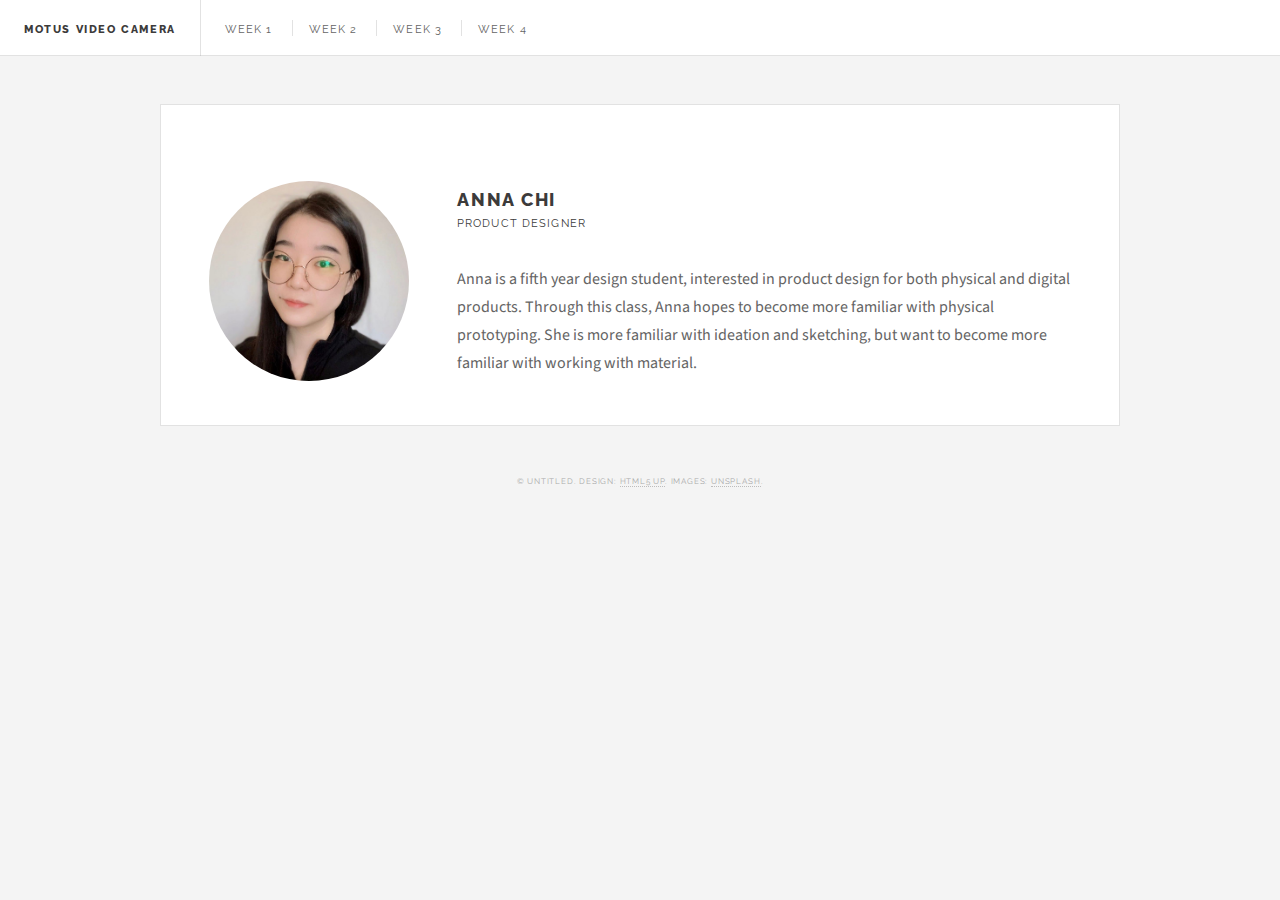
==== commit c18fa6a7: "add sahil info" ====
--- a/anna.html
+++ b/anna.html
@@ -29,7 +29,7 @@
 					<li><a href="#">Week 4</a></li>
 				</ul>
 			</nav>
-		
+
 		</header>
 
 		<!-- Menu -->
@@ -90,15 +90,15 @@
 
 				<div class="member-desc">
 					<p class="member-header">
-						<h2 class="member-name">Anna Chi</h2>
-						<p class="role">Product Designer</p>
+					<h2 class="member-name">Anna Chi</h2>
+					<p class="role">Product Designer</p>
 					</p>
 					<p class="member-body">
-						Lorem ipsum dolor sit amet, consectetur adipiscing elit, sed do eiusmod tempor incididunt ut
-						labore et dolore magna aliqua. Ut enim ad minim veniam, quis nostrud exercitation ullamco
-						laboris nisi ut aliquip ex ea commodo consequat. Duis aute irure dolor in reprehenderit in
-						voluptate velit esse cillum dolore eu fugiat nulla pariatur. Excepteur sint occaecat cupidatat
-						non proident, sunt in culpa qui officia deserunt mollit anim id
+						Anna is a fifth year design student, interested in product design for both physical and digital
+						products. Through this class, Anna hopes to become more familiar with physical prototyping. She
+						is more familiar with ideation and sketching, but want to become more familiar with working with
+						material.
+
 					</p>
 
 				</div>
@@ -109,7 +109,7 @@
 
 		<!-- Footer -->
 		<section id="footer" class="footer-profile">
-		
+
 			<p class="copyright">&copy; Untitled. Design: <a href="http://html5up.net">HTML5 UP</a>. Images: <a
 					href="http://unsplash.com">Unsplash</a>.</p>
 		</section>
--- a/assets/css/main.css
+++ b/assets/css/main.css
@@ -2764,7 +2764,9 @@
 		}
 
 		.member-profile img {
-			width: 100%;
+			width: 200px;
+			height: 200px;
+			object-fit: cover;
 			border-radius: 100%;
 			flex-grow: 2;
 		}
